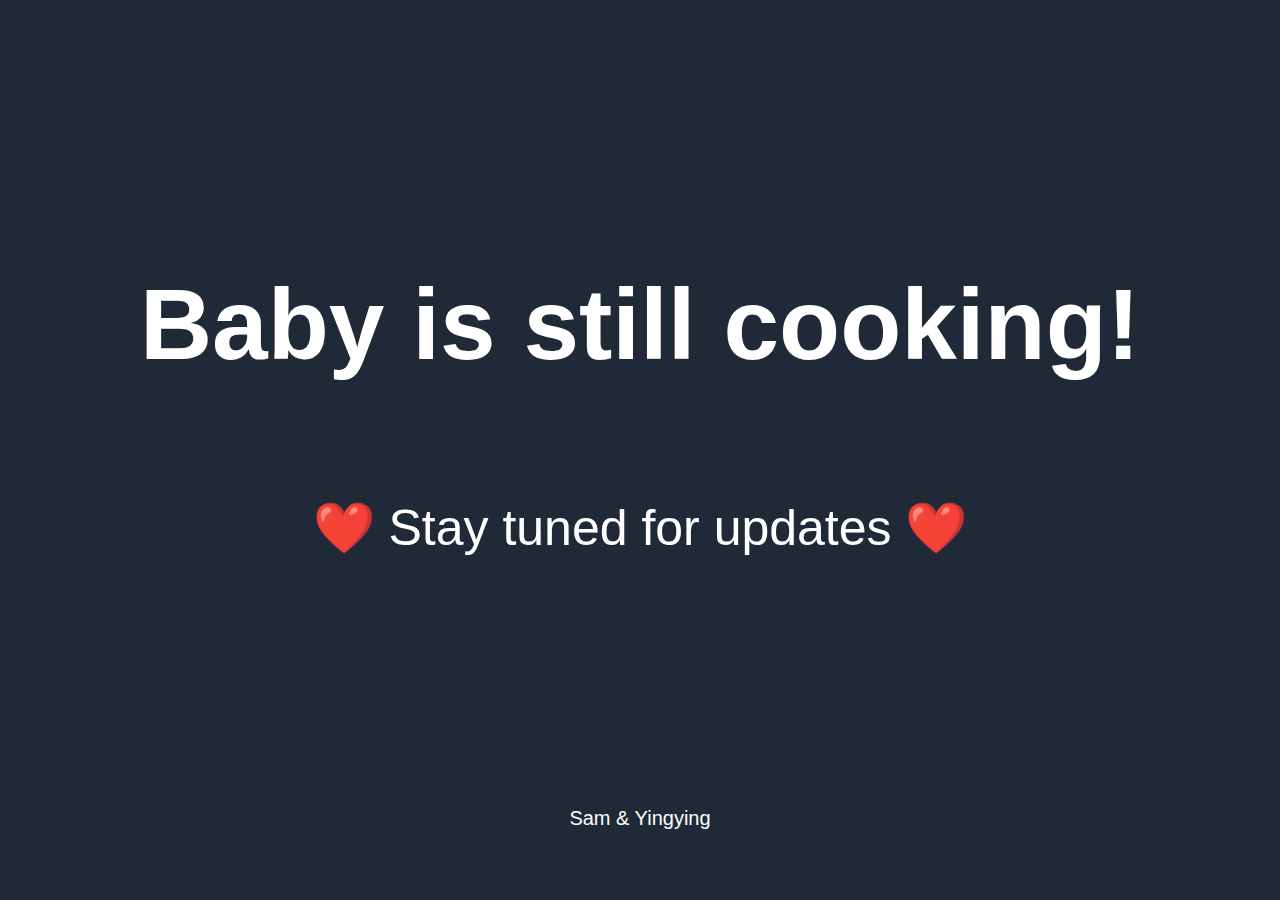
==== baby/index.html @ b14d9c0a "adding baby project" ====
<!DOCTYPE html>
<html lang="en">
<head>
    <meta charset="UTF-8">
    <title>Baby Arrival</title>

    <link rel="stylesheet" href="styles.css">

</head>
<body>

<div class="container">
    <h1>
        Baby is still cooking!
    </h1>
    <p>Stay tuned for updates</p>

</div>

<footer>
    Sam & Yingying
</footer>
</body>
</html>
---- baby/styles.css ----
html {
    box-sizing: border-box;
    font-family: "Roboto", sans-serif;
}

body {
    margin: 0px 0px;
    background-color: #1F2937;
    color: white;
}

.container {
    display: flex;
    flex-direction: column;
    padding-top: 200px;
    padding-bottom: 200px;
    text-align: center;

}

h1 {
    font-size: 50px;
}

p {
    font-size: 25px;
}

p::before {
    content: '❤️ ';
}

p::after {
    content:' ❤️ ';
}

footer {
    font-size: 20px;
    text-align: center;
    margin-top: auto;
}

@media screen and (min-width: 780px) {
    h1 {
        font-size: 100px;
    }
    p {
        font-size: 50px;
    }
}
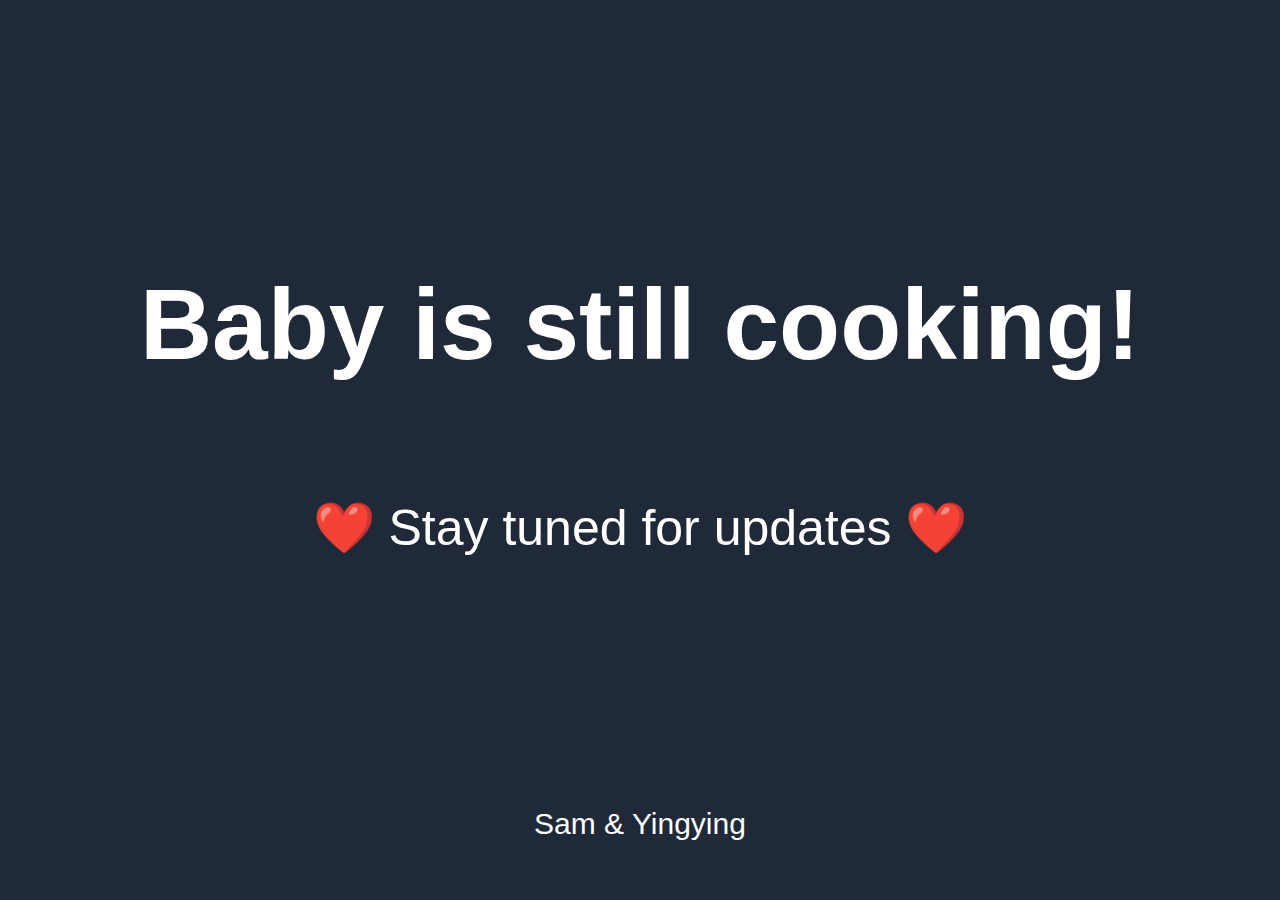
==== commit 1f0ac5ae: "minor change" ====
--- a/baby/index.html
+++ b/baby/index.html
@@ -2,7 +2,7 @@
 <html lang="en">
 <head>
     <meta charset="UTF-8">
-    <title>Baby Arrival</title>
+    <title>Baby Status</title>
 
     <link rel="stylesheet" href="styles.css">
 
@@ -14,7 +14,6 @@
         Baby is still cooking!
     </h1>
     <p>Stay tuned for updates</p>
-
 </div>
 
 <footer>
--- a/baby/styles.css
+++ b/baby/styles.css
@@ -35,7 +35,7 @@
 }
 
 footer {
-    font-size: 20px;
+    font-size: 30px;
     text-align: center;
     margin-top: auto;
 }
